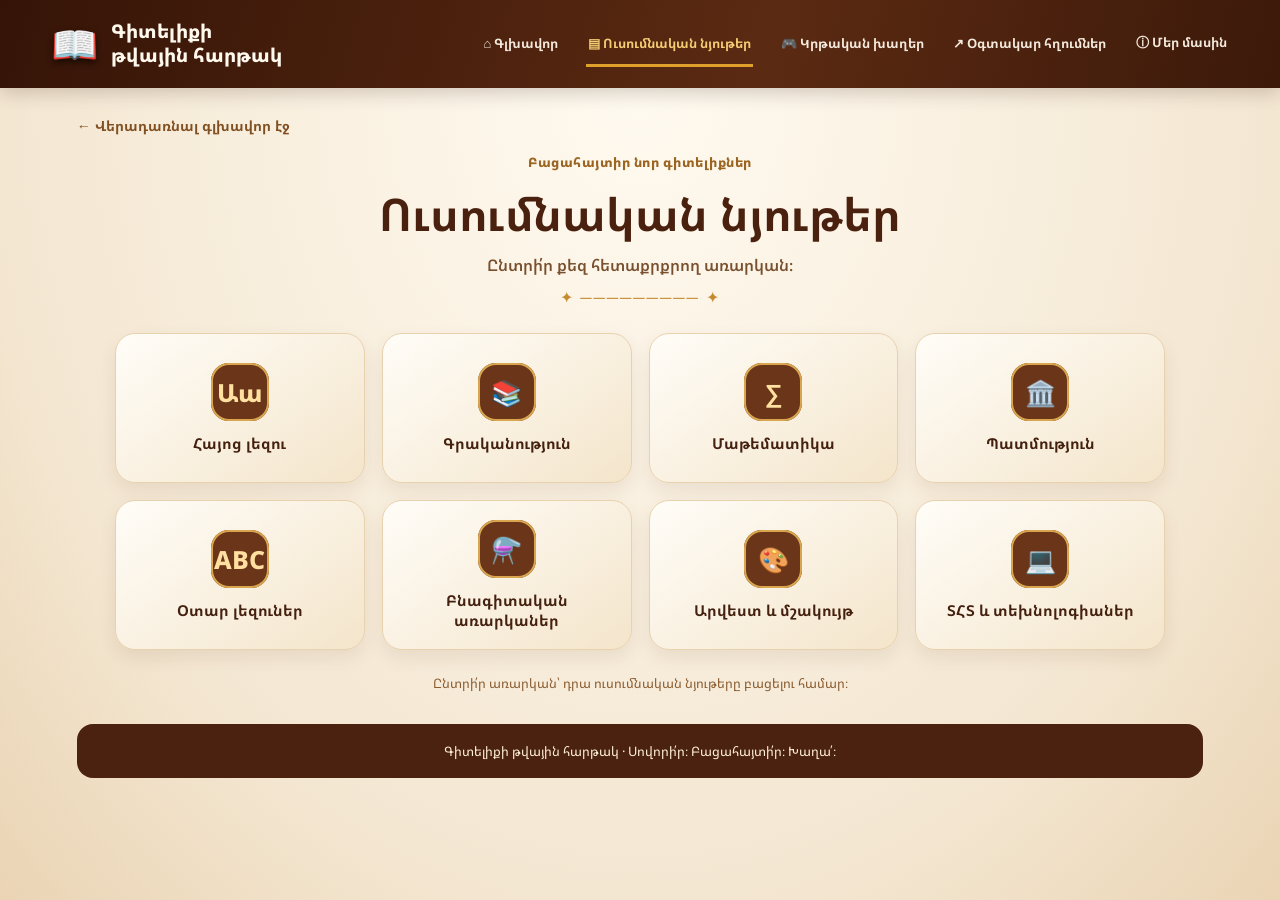
==== subjects.html @ 48b006b2 "Add files via upload" ====
<!DOCTYPE html>
<html lang="hy">
<head>
  <meta charset="UTF-8">
  <meta name="viewport" content="width=device-width, initial-scale=1.0">
  <meta name="description" content="Ընտրիր առարկան և բացահայտիր ուսումնական նյութերը։">
  <title>Ուսումնական նյութեր | Գիտելիքի թվային հարթակ</title>
  <link rel="stylesheet" href="style.css">
</head>
<body>
  <header class="site-header">
    <a class="brand" href="index.html" aria-label="Գլխավոր էջ">
      <span class="brand-mark">📖</span>
      <span>Գիտելիքի<br>թվային հարթակ</span>
    </a>
    <nav class="main-nav" aria-label="Հիմնական ընտրացանկ">
      <a href="index.html">⌂ Գլխավոր</a>
      <a class="active" href="subjects.html">▤ Ուսումնական նյութեր</a>
      <a href="index.html#games">🎮 Կրթական խաղեր</a>
      <a href="index.html#links">↗ Օգտակար հղումներ</a>
      <a href="index.html#about">ⓘ Մեր մասին</a>
    </nav>
  </header>

  <main class="subjects-page">
    <a class="back-link" href="index.html">← Վերադառնալ գլխավոր էջ</a>
    <div class="subjects-heading">
      <p class="eyebrow">Բացահայտիր նոր գիտելիքներ</p>
      <h1>Ուսումնական նյութեր</h1>
      <p>Ընտրի՛ր քեզ հետաքրքրող առարկան։</p>
      <span class="heading-ornament">✦ ───────── ✦</span>
    </div>

    <section class="subject-grid" aria-label="Առարկաների ցանկ">
      <button class="subject-card" data-subject="Հայոց լեզու"><span class="subject-icon">Աա</span><strong>Հայոց լեզու</strong></button>
      <button class="subject-card" data-subject="Գրականություն"><span class="subject-icon">📚</span><strong>Գրականություն</strong></button>
      <button class="subject-card" data-subject="Մաթեմատիկա"><span class="subject-icon">∑</span><strong>Մաթեմատիկա</strong></button>
      <button class="subject-card" data-subject="Պատմություն"><span class="subject-icon">🏛️</span><strong>Պատմություն</strong></button>
      <button class="subject-card" data-subject="Օտար լեզուներ"><span class="subject-icon">ABC</span><strong>Օտար լեզուներ</strong></button>
      <button class="subject-card" data-subject="Բնագիտական առարկաներ"><span class="subject-icon">⚗️</span><strong>Բնագիտական առարկաներ</strong></button>
      <button class="subject-card" data-subject="Արվեստ և մշակույթ"><span class="subject-icon">🎨</span><strong>Արվեստ և մշակույթ</strong></button>
      <button class="subject-card" data-subject="ՏՀՏ և տեխնոլոգիաներ"><span class="subject-icon">💻</span><strong>ՏՀՏ և տեխնոլոգիաներ</strong></button>
    </section>

    <p class="selection-note" id="selection-note" aria-live="polite">Ընտրի՛ր առարկան՝ դրա ուսումնական նյութերը բացելու համար։</p>
    <footer class="simple-footer">Գիտելիքի թվային հարթակ · Սովորի՛ր։ Բացահայտի՛ր։ Խաղա՛։</footer>
  </main>
  <script>
    document.querySelectorAll(".subject-card").forEach(card => {
      card.addEventListener("click", () => {
        const subject = card.dataset.subject;
        document.getElementById("selection-note").textContent =
          `«${subject}» բաժնի նյութերը շուտով կավելացվեն։`;
        document.querySelectorAll(".subject-card").forEach(item => item.classList.remove("selected"));
        card.classList.add("selected");
      });
    });
  </script>
</body>
</html>
---- style.css ----
@import url('https://fonts.googleapis.com/css2?family=Noto+Sans+Armenian:wght@400;500;600;700;800&display=swap');
:root {
  --brown: #4a210f;
  --brown-dark: #321407;
  --brown-soft: #75401f;
  --cream: #fff7e8;
  --cream-deep: #f3e2c5;
  --gold: #e9a82e;
  --gold-light: #ffd77a;
  --ink: #44200f;
  --shadow: 0 12px 28px rgba(73, 36, 14, .14);
}
* { box-sizing: border-box; }
html { scroll-behavior: smooth; }
body {
  margin: 0;
  color: var(--ink);
  background: #f8efdf;
  font-family: "Noto Sans Armenian", "Arial", sans-serif;
}
a { color: inherit; text-decoration: none; }
.site-header {
  min-height: 88px;
  padding: 12px clamp(18px, 4vw, 62px);
  display: flex; align-items: center; justify-content: space-between; gap: 24px;
  color: #fff9ed;
  background: linear-gradient(105deg, #351407, #5b2a12 60%, #3c190a);
  box-shadow: 0 5px 18px rgba(42, 18, 5, .2);
  position: relative; z-index: 2;
}
.brand { display: flex; align-items: center; gap: 13px; font-weight: 800; font-size: 19px; line-height: 1.25; white-space: nowrap; }
.brand-mark { font-size: 38px; filter: drop-shadow(0 3px 3px #170900); }
.main-nav { display: flex; align-items: center; justify-content: flex-end; gap: clamp(12px, 2vw, 30px); flex-wrap: wrap; }
.main-nav a { font-size: 13px; font-weight: 700; padding: 12px 2px; color: #fff7e9; opacity: .94; border-bottom: 3px solid transparent; }
.main-nav a:hover, .main-nav a.active { color: var(--gold-light); border-color: var(--gold); }
.hero {
  min-height: 430px; padding: 45px clamp(22px, 6vw, 90px) 20px;
  display: grid; grid-template-columns: .9fr 1.1fr; align-items: center; gap: 24px;
  background: radial-gradient(ellipse at 75% 25%, #fff9e9 0, #f1dfbf 48%, #dfb77c 100%);
  overflow: hidden; position: relative;
}
.hero:after { content: ""; position: absolute; left: -5%; right: -5%; bottom: -48px; height: 95px; background: #7a3c16; border-radius: 50% 50% 0 0; }
.hero-copy { position: relative; z-index: 1; max-width: 540px; }
.eyebrow { margin: 0 0 12px; color: #9b6421; font-size: 13px; font-weight: 800; letter-spacing: .04em; }
.hero h1 { margin: 0; color: var(--brown); font-size: clamp(36px, 5vw, 64px); line-height: 1.18; font-weight: 800; }
.hero h1 span { color: #b8791c; }
.motto { margin: 20px 0 26px; font-size: clamp(17px, 2vw, 23px); font-weight: 700; color: #5c2c13; }
.gold-button { display: inline-flex; align-items: center; gap: 18px; padding: 14px 22px; border-radius: 999px; background: linear-gradient(180deg, #ffdb83, #e7a52c); color: #48200b; font-weight: 800; box-shadow: 0 5px 0 #bd791b, 0 10px 18px #6a390e2b; }
.gold-button span { font-size: 22px; }
.hero-scene { height: 340px; position: relative; border-radius: 28px; background: linear-gradient(145deg, #f8e6c7, #d9b17b); box-shadow: inset 0 0 0 8px #ffffff65, var(--shadow); overflow: hidden; }
.hero-scene:before { content: ""; position: absolute; inset: 0; background: repeating-linear-gradient(0deg, transparent 0 72px, #8e5c2b13 73px 75px); }
.chalkboard { position: absolute; top: 28px; left: 17%; right: 9%; height: 205px; border: 12px solid #9a5b24; border-radius: 12px; background: #302b25; box-shadow: 0 8px 0 #6e3c19; color: #fff7e8; text-align: center; padding: 24px 10px; transform: rotate(-1deg); }
.chalk-title { font-size: clamp(25px, 3.5vw, 43px); font-weight: 800; letter-spacing: .02em; }
.chalk-subtitle { font-size: clamp(20px, 3vw, 34px); color: #f2b83d; font-weight: 800; }
.chalk-line { width: 55%; height: 5px; margin: 12px auto; border-radius: 50%; background: #e9ad35; transform: rotate(-2deg); }
.chalk-icons { color: #e7d9c5; font-size: 20px; }
.chalk-doodle { position: absolute; left: 15px; top: 10px; color: #f5c25e; font-size: 27px; }
.plant { position: absolute; right: 12px; top: 8px; font-size: 47px; z-index: 1; }
.globe { position: absolute; left: 3%; top: 39%; font-size: 58px; z-index: 1; }
.book-stack { position: absolute; left: 7%; bottom: 17px; display: flex; flex-direction: column; font-size: 40px; line-height: .75; transform: rotate(-7deg); }
.open-book { position: absolute; left: 42%; bottom: 7px; font-size: 76px; filter: drop-shadow(0 6px 3px #60351555); }
.notebook { position: absolute; right: 4%; bottom: 13px; font-size: 56px; transform: rotate(8deg); }
.notebook span { font-size: 24px; }
.home-cards { position: relative; z-index: 1; margin: -5px clamp(18px, 4vw, 62px) 24px; display: grid; grid-template-columns: repeat(4, 1fr); gap: 16px; }
.home-card { min-height: 130px; padding: 20px 18px; display: flex; align-items: center; gap: 13px; background: linear-gradient(145deg, #fffdf7, #f6e8d1); border: 1px solid #e9d4b4; border-radius: 22px; box-shadow: var(--shadow); transition: transform .2s, box-shadow .2s; }
.home-card:hover { transform: translateY(-5px); box-shadow: 0 16px 28px #4d270e24; }
.card-icon { font-size: 36px; min-width: 42px; text-align: center; }
.card-text { display: flex; flex-direction: column; gap: 7px; flex: 1; }
.card-text strong { font-size: 15px; line-height: 1.35; color: #4b220f; }
.card-text small { font-size: 12px; color: #81512c; }
.arrow { display: grid; place-items: center; width: 31px; height: 31px; flex: 0 0 31px; border-radius: 50%; background: var(--brown); color: white; font-size: 20px; }
.quote-footer { min-height: 86px; padding: 20px; display: flex; justify-content: center; align-items: center; gap: 20px; color: #fff2d9; background: linear-gradient(100deg, #4a1d0b, #713b18, #3a1708); text-align: center; font-style: italic; font-weight: 600; }
.footer-book { font-size: 32px; }
.subjects-page { min-height: calc(100vh - 88px); padding: 26px clamp(18px, 6vw, 90px) 35px; background: radial-gradient(ellipse at top, #fffaf0, #f4e7d2 70%, #ead4b4); }
.back-link { display: inline-block; color: #815022; font-size: 14px; font-weight: 700; margin-bottom: 14px; }
.back-link:hover { color: #b57920; }
.subjects-heading { text-align: center; margin: 4px auto 25px; }
.subjects-heading h1 { margin: 0; font-size: clamp(30px, 4vw, 45px); color: var(--brown); }
.subjects-heading p:not(.eyebrow) { margin: 10px 0; color: #79502e; font-weight: 600; }
.heading-ornament { color: #c58b31; letter-spacing: .12em; }
.subject-grid { max-width: 1050px; margin: 0 auto; display: grid; grid-template-columns: repeat(4, 1fr); gap: 17px; }
.subject-card { min-height: 150px; border: 1px solid #e8d2ae; border-radius: 20px; background: linear-gradient(145deg, #fffdf8, #f4e5cb); box-shadow: 0 8px 18px #59301417; color: var(--ink); display: flex; flex-direction: column; justify-content: center; align-items: center; gap: 12px; font: inherit; cursor: pointer; transition: .2s ease; padding: 16px; }
.subject-card:hover, .subject-card.selected { transform: translateY(-4px); border-color: #d39a39; box-shadow: 0 13px 23px #59301424; background: #fff8e9; }
.subject-icon { width: 58px; height: 58px; display: grid; place-items: center; border-radius: 18px; background: #6a3519; color: #ffe0a0; font-size: 25px; font-weight: 800; box-shadow: inset 0 0 0 2px #d9a64f; }
.subject-card strong { font-size: 15px; text-align: center; }
.selection-note { min-height: 26px; margin: 24px auto 10px; text-align: center; color: #8b5d31; font-size: 13px; }
.simple-footer { margin-top: 24px; padding: 18px; text-align: center; color: #fff1d9; background: #4b210f; border-radius: 16px; font-size: 13px; }
@media (max-width: 900px) {
  .site-header { align-items: flex-start; flex-direction: column; gap: 10px; }
  .main-nav { justify-content: flex-start; }
  .hero { grid-template-columns: 1fr; padding-top: 32px; }
  .hero-scene { height: 290px; }
  .home-cards { grid-template-columns: repeat(2, 1fr); margin-top: 16px; }
  .subject-grid { grid-template-columns: repeat(2, 1fr); }
}
@media (max-width: 520px) {
  .brand { font-size: 16px; }
  .main-nav { gap: 8px 14px; }
  .main-nav a { font-size: 11px; }
  .hero { padding-left: 18px; padding-right: 18px; }
  .hero-scene { height: 240px; }
  .chalkboard { height: 155px; border-width: 8px; padding: 18px 5px; }
  .globe { font-size: 42px; }
  .book-stack { font-size: 30px; }
  .open-book { font-size: 55px; }
  .notebook { font-size: 40px; }
  .home-cards { grid-template-columns: 1fr; margin-left: 16px; margin-right: 16px; }
  .home-card { min-height: 100px; }
  .subject-grid { gap: 11px; }
  .subject-card { min-height: 130px; padding: 10px; }
  .subject-card strong { font-size: 13px; }
}
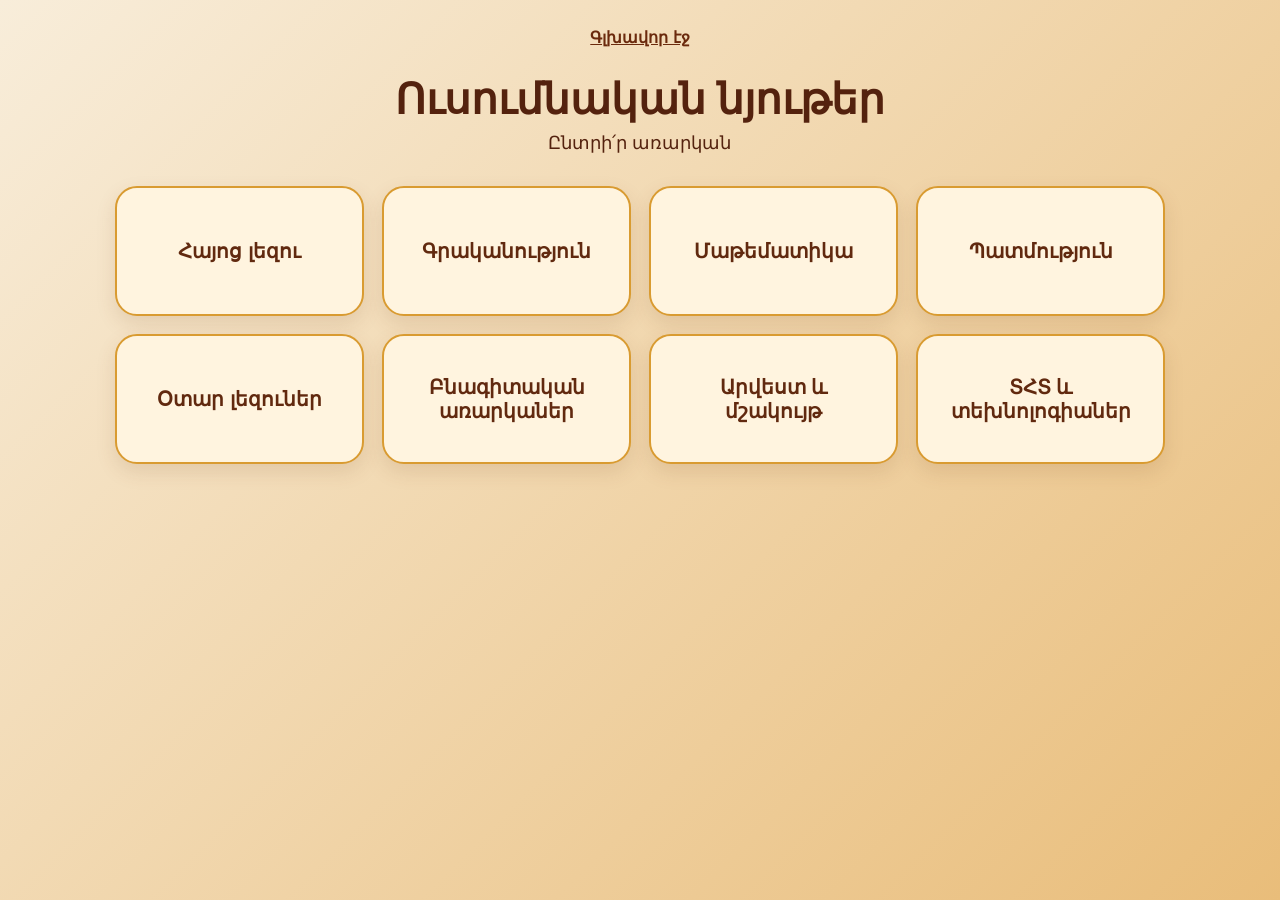
==== commit 8abb8716: "Add files via upload" ====
--- a/subjects.html
+++ b/subjects.html
@@ -3,58 +3,24 @@
 <head>
   <meta charset="UTF-8">
   <meta name="viewport" content="width=device-width, initial-scale=1.0">
-  <meta name="description" content="Ընտրիր առարկան և բացահայտիր ուսումնական նյութերը։">
   <title>Ուսումնական նյութեր | Գիտելիքի թվային հարթակ</title>
   <link rel="stylesheet" href="style.css">
 </head>
-<body>
-  <header class="site-header">
-    <a class="brand" href="index.html" aria-label="Գլխավոր էջ">
-      <span class="brand-mark">📖</span>
-      <span>Գիտելիքի<br>թվային հարթակ</span>
-    </a>
-    <nav class="main-nav" aria-label="Հիմնական ընտրացանկ">
-      <a href="index.html">⌂ Գլխավոր</a>
-      <a class="active" href="subjects.html">▤ Ուսումնական նյութեր</a>
-      <a href="index.html#games">🎮 Կրթական խաղեր</a>
-      <a href="index.html#links">↗ Օգտակար հղումներ</a>
-      <a href="index.html#about">ⓘ Մեր մասին</a>
-    </nav>
+<body class="subjects-page">
+  <header class="simple-header">
+    <a href="index.html">Գլխավոր էջ</a>
+    <h1>Ուսումնական նյութեր</h1>
+    <p>Ընտրի՛ր առարկան</p>
   </header>
-
-  <main class="subjects-page">
-    <a class="back-link" href="index.html">← Վերադառնալ գլխավոր էջ</a>
-    <div class="subjects-heading">
-      <p class="eyebrow">Բացահայտիր նոր գիտելիքներ</p>
-      <h1>Ուսումնական նյութեր</h1>
-      <p>Ընտրի՛ր քեզ հետաքրքրող առարկան։</p>
-      <span class="heading-ornament">✦ ───────── ✦</span>
-    </div>
-
-    <section class="subject-grid" aria-label="Առարկաների ցանկ">
-      <button class="subject-card" data-subject="Հայոց լեզու"><span class="subject-icon">Աա</span><strong>Հայոց լեզու</strong></button>
-      <button class="subject-card" data-subject="Գրականություն"><span class="subject-icon">📚</span><strong>Գրականություն</strong></button>
-      <button class="subject-card" data-subject="Մաթեմատիկա"><span class="subject-icon">∑</span><strong>Մաթեմատիկա</strong></button>
-      <button class="subject-card" data-subject="Պատմություն"><span class="subject-icon">🏛️</span><strong>Պատմություն</strong></button>
-      <button class="subject-card" data-subject="Օտար լեզուներ"><span class="subject-icon">ABC</span><strong>Օտար լեզուներ</strong></button>
-      <button class="subject-card" data-subject="Բնագիտական առարկաներ"><span class="subject-icon">⚗️</span><strong>Բնագիտական առարկաներ</strong></button>
-      <button class="subject-card" data-subject="Արվեստ և մշակույթ"><span class="subject-icon">🎨</span><strong>Արվեստ և մշակույթ</strong></button>
-      <button class="subject-card" data-subject="ՏՀՏ և տեխնոլոգիաներ"><span class="subject-icon">💻</span><strong>ՏՀՏ և տեխնոլոգիաներ</strong></button>
-    </section>
-
-    <p class="selection-note" id="selection-note" aria-live="polite">Ընտրի՛ր առարկան՝ դրա ուսումնական նյութերը բացելու համար։</p>
-    <footer class="simple-footer">Գիտելիքի թվային հարթակ · Սովորի՛ր։ Բացահայտի՛ր։ Խաղա՛։</footer>
+  <main class="subject-grid">
+    <a href="#" class="subject-card">Հայոց լեզու</a>
+    <a href="#" class="subject-card">Գրականություն</a>
+    <a href="#" class="subject-card">Մաթեմատիկա</a>
+    <a href="#" class="subject-card">Պատմություն</a>
+    <a href="#" class="subject-card">Օտար լեզուներ</a>
+    <a href="#" class="subject-card">Բնագիտական առարկաներ</a>
+    <a href="#" class="subject-card">Արվեստ և մշակույթ</a>
+    <a href="#" class="subject-card">ՏՀՏ և տեխնոլոգիաներ</a>
   </main>
-  <script>
-    document.querySelectorAll(".subject-card").forEach(card => {
-      card.addEventListener("click", () => {
-        const subject = card.dataset.subject;
-        document.getElementById("selection-note").textContent =
-          `«${subject}» բաժնի նյութերը շուտով կավելացվեն։`;
-        document.querySelectorAll(".subject-card").forEach(item => item.classList.remove("selected"));
-        card.classList.add("selected");
-      });
-    });
-  </script>
 </body>
 </html>
--- a/style.css
+++ b/style.css
@@ -1,112 +1,115 @@
-@import url('https://fonts.googleapis.com/css2?family=Noto+Sans+Armenian:wght@400;500;600;700;800&display=swap');
-:root {
-  --brown: #4a210f;
-  --brown-dark: #321407;
-  --brown-soft: #75401f;
-  --cream: #fff7e8;
-  --cream-deep: #f3e2c5;
-  --gold: #e9a82e;
-  --gold-light: #ffd77a;
-  --ink: #44200f;
-  --shadow: 0 12px 28px rgba(73, 36, 14, .14);
-}
 * { box-sizing: border-box; }
 html { scroll-behavior: smooth; }
 body {
   margin: 0;
-  color: var(--ink);
-  background: #f8efdf;
-  font-family: "Noto Sans Armenian", "Arial", sans-serif;
+  background: #f5e4c8;
+  color: #54220e;
+  font-family: Georgia, "Noto Sans Armenian", Arial, sans-serif;
 }
-a { color: inherit; text-decoration: none; }
-.site-header {
-  min-height: 88px;
-  padding: 12px clamp(18px, 4vw, 62px);
-  display: flex; align-items: center; justify-content: space-between; gap: 24px;
-  color: #fff9ed;
-  background: linear-gradient(105deg, #351407, #5b2a12 60%, #3c190a);
-  box-shadow: 0 5px 18px rgba(42, 18, 5, .2);
-  position: relative; z-index: 2;
+.home { width: 100%; }
+.artboard {
+  position: relative;
+  width: 100%;
+  max-width: 1648px;
+  margin: 0 auto;
+  aspect-ratio: 1648 / 928;
+  overflow: hidden;
+  background: #6b2a0d;
 }
-.brand { display: flex; align-items: center; gap: 13px; font-weight: 800; font-size: 19px; line-height: 1.25; white-space: nowrap; }
-.brand-mark { font-size: 38px; filter: drop-shadow(0 3px 3px #170900); }
-.main-nav { display: flex; align-items: center; justify-content: flex-end; gap: clamp(12px, 2vw, 30px); flex-wrap: wrap; }
-.main-nav a { font-size: 13px; font-weight: 700; padding: 12px 2px; color: #fff7e9; opacity: .94; border-bottom: 3px solid transparent; }
-.main-nav a:hover, .main-nav a.active { color: var(--gold-light); border-color: var(--gold); }
-.hero {
-  min-height: 430px; padding: 45px clamp(22px, 6vw, 90px) 20px;
-  display: grid; grid-template-columns: .9fr 1.1fr; align-items: center; gap: 24px;
-  background: radial-gradient(ellipse at 75% 25%, #fff9e9 0, #f1dfbf 48%, #dfb77c 100%);
-  overflow: hidden; position: relative;
+.scene {
+  position: absolute;
+  inset: 0;
+  width: 100%;
+  height: 100%;
+  object-fit: fill;
+  display: block;
 }
-.hero:after { content: ""; position: absolute; left: -5%; right: -5%; bottom: -48px; height: 95px; background: #7a3c16; border-radius: 50% 50% 0 0; }
-.hero-copy { position: relative; z-index: 1; max-width: 540px; }
-.eyebrow { margin: 0 0 12px; color: #9b6421; font-size: 13px; font-weight: 800; letter-spacing: .04em; }
-.hero h1 { margin: 0; color: var(--brown); font-size: clamp(36px, 5vw, 64px); line-height: 1.18; font-weight: 800; }
-.hero h1 span { color: #b8791c; }
-.motto { margin: 20px 0 26px; font-size: clamp(17px, 2vw, 23px); font-weight: 700; color: #5c2c13; }
-.gold-button { display: inline-flex; align-items: center; gap: 18px; padding: 14px 22px; border-radius: 999px; background: linear-gradient(180deg, #ffdb83, #e7a52c); color: #48200b; font-weight: 800; box-shadow: 0 5px 0 #bd791b, 0 10px 18px #6a390e2b; }
-.gold-button span { font-size: 22px; }
-.hero-scene { height: 340px; position: relative; border-radius: 28px; background: linear-gradient(145deg, #f8e6c7, #d9b17b); box-shadow: inset 0 0 0 8px #ffffff65, var(--shadow); overflow: hidden; }
-.hero-scene:before { content: ""; position: absolute; inset: 0; background: repeating-linear-gradient(0deg, transparent 0 72px, #8e5c2b13 73px 75px); }
-.chalkboard { position: absolute; top: 28px; left: 17%; right: 9%; height: 205px; border: 12px solid #9a5b24; border-radius: 12px; background: #302b25; box-shadow: 0 8px 0 #6e3c19; color: #fff7e8; text-align: center; padding: 24px 10px; transform: rotate(-1deg); }
-.chalk-title { font-size: clamp(25px, 3.5vw, 43px); font-weight: 800; letter-spacing: .02em; }
-.chalk-subtitle { font-size: clamp(20px, 3vw, 34px); color: #f2b83d; font-weight: 800; }
-.chalk-line { width: 55%; height: 5px; margin: 12px auto; border-radius: 50%; background: #e9ad35; transform: rotate(-2deg); }
-.chalk-icons { color: #e7d9c5; font-size: 20px; }
-.chalk-doodle { position: absolute; left: 15px; top: 10px; color: #f5c25e; font-size: 27px; }
-.plant { position: absolute; right: 12px; top: 8px; font-size: 47px; z-index: 1; }
-.globe { position: absolute; left: 3%; top: 39%; font-size: 58px; z-index: 1; }
-.book-stack { position: absolute; left: 7%; bottom: 17px; display: flex; flex-direction: column; font-size: 40px; line-height: .75; transform: rotate(-7deg); }
-.open-book { position: absolute; left: 42%; bottom: 7px; font-size: 76px; filter: drop-shadow(0 6px 3px #60351555); }
-.notebook { position: absolute; right: 4%; bottom: 13px; font-size: 56px; transform: rotate(8deg); }
-.notebook span { font-size: 24px; }
-.home-cards { position: relative; z-index: 1; margin: -5px clamp(18px, 4vw, 62px) 24px; display: grid; grid-template-columns: repeat(4, 1fr); gap: 16px; }
-.home-card { min-height: 130px; padding: 20px 18px; display: flex; align-items: center; gap: 13px; background: linear-gradient(145deg, #fffdf7, #f6e8d1); border: 1px solid #e9d4b4; border-radius: 22px; box-shadow: var(--shadow); transition: transform .2s, box-shadow .2s; }
-.home-card:hover { transform: translateY(-5px); box-shadow: 0 16px 28px #4d270e24; }
-.card-icon { font-size: 36px; min-width: 42px; text-align: center; }
-.card-text { display: flex; flex-direction: column; gap: 7px; flex: 1; }
-.card-text strong { font-size: 15px; line-height: 1.35; color: #4b220f; }
-.card-text small { font-size: 12px; color: #81512c; }
-.arrow { display: grid; place-items: center; width: 31px; height: 31px; flex: 0 0 31px; border-radius: 50%; background: var(--brown); color: white; font-size: 20px; }
-.quote-footer { min-height: 86px; padding: 20px; display: flex; justify-content: center; align-items: center; gap: 20px; color: #fff2d9; background: linear-gradient(100deg, #4a1d0b, #713b18, #3a1708); text-align: center; font-style: italic; font-weight: 600; }
-.footer-book { font-size: 32px; }
-.subjects-page { min-height: calc(100vh - 88px); padding: 26px clamp(18px, 6vw, 90px) 35px; background: radial-gradient(ellipse at top, #fffaf0, #f4e7d2 70%, #ead4b4); }
-.back-link { display: inline-block; color: #815022; font-size: 14px; font-weight: 700; margin-bottom: 14px; }
-.back-link:hover { color: #b57920; }
-.subjects-heading { text-align: center; margin: 4px auto 25px; }
-.subjects-heading h1 { margin: 0; font-size: clamp(30px, 4vw, 45px); color: var(--brown); }
-.subjects-heading p:not(.eyebrow) { margin: 10px 0; color: #79502e; font-weight: 600; }
-.heading-ornament { color: #c58b31; letter-spacing: .12em; }
-.subject-grid { max-width: 1050px; margin: 0 auto; display: grid; grid-template-columns: repeat(4, 1fr); gap: 17px; }
-.subject-card { min-height: 150px; border: 1px solid #e8d2ae; border-radius: 20px; background: linear-gradient(145deg, #fffdf8, #f4e5cb); box-shadow: 0 8px 18px #59301417; color: var(--ink); display: flex; flex-direction: column; justify-content: center; align-items: center; gap: 12px; font: inherit; cursor: pointer; transition: .2s ease; padding: 16px; }
-.subject-card:hover, .subject-card.selected { transform: translateY(-4px); border-color: #d39a39; box-shadow: 0 13px 23px #59301424; background: #fff8e9; }
-.subject-icon { width: 58px; height: 58px; display: grid; place-items: center; border-radius: 18px; background: #6a3519; color: #ffe0a0; font-size: 25px; font-weight: 800; box-shadow: inset 0 0 0 2px #d9a64f; }
-.subject-card strong { font-size: 15px; text-align: center; }
-.selection-note { min-height: 26px; margin: 24px auto 10px; text-align: center; color: #8b5d31; font-size: 13px; }
-.simple-footer { margin-top: 24px; padding: 18px; text-align: center; color: #fff1d9; background: #4b210f; border-radius: 16px; font-size: 13px; }
-@media (max-width: 900px) {
-  .site-header { align-items: flex-start; flex-direction: column; gap: 10px; }
-  .main-nav { justify-content: flex-start; }
-  .hero { grid-template-columns: 1fr; padding-top: 32px; }
-  .hero-scene { height: 290px; }
-  .home-cards { grid-template-columns: repeat(2, 1fr); margin-top: 16px; }
+/* Բոլոր գրությունները առանձին HTML տեքստեր են, ոչ թե նկարի մաս։ */
+.nav-text a {
+  position: absolute;
+  top: 3.1%;
+  color: #fff6e7;
+  text-decoration: none;
+  font-weight: 700;
+  font-size: clamp(8px, 1.08vw, 17px);
+  white-space: nowrap;
+  text-shadow: 0 1px 2px #54200c;
+}
+.nav-home { left: 31.3%; color: #ffca38 !important; }
+.nav-subjects { left: 40.3%; }
+.nav-games { left: 53.9%; }
+.nav-links { left: 65.3%; }
+.nav-about { left: 78.8%; }
+
+.board-copy {
+  position: absolute;
+  left: 47%;
+  top: 21%;
+  width: 38%;
+  height: 34%;
+  display: flex;
+  flex-direction: column;
+  align-items: center;
+  justify-content: center;
+  gap: 2%;
+  text-align: center;
+  color: #fff;
+  font-weight: 800;
+  line-height: 1.18;
+  text-shadow: 0 2px 3px #222;
+}
+.board-line { display: block; font-size: clamp(18px, 4vw, 62px); }
+.board-line-two { color: #ffc02b; font-size: clamp(16px, 3.2vw, 50px); }
+
+.feature-copy {
+  position: absolute;
+  left: 2%;
+  top: 68.3%;
+  width: 96%;
+  height: 17.5%;
+  display: grid;
+  grid-template-columns: repeat(4, 1fr);
+  gap: 1.1%;
+}
+.feature {
+  display: flex;
+  flex-direction: column;
+  justify-content: center;
+  align-items: center;
+  padding: 3% 4% 2% 19%;
+  color: #59250f;
+  text-decoration: none;
+  text-align: center;
+  min-width: 0;
+}
+.feature strong { font-size: clamp(9px, 1.55vw, 23px); line-height: 1.2; }
+.feature small { margin-top: 4%; font-size: clamp(7px, .95vw, 14px); font-weight: 600; }
+.footer-copy {
+  position: absolute;
+  left: 22%;
+  top: 93.4%;
+  width: 56%;
+  margin: 0;
+  text-align: center;
+  color: #fff8ed;
+  font-style: italic;
+  font-size: clamp(9px, 1.65vw, 24px);
+}
+.subjects-page { min-height: 100vh; padding: 28px 5vw 60px; background: linear-gradient(135deg, #f8edda, #e9bd7a); }
+.simple-header { text-align: center; color: #54220e; }
+.simple-header a { color: #6b2a0d; font-weight: 700; }
+.simple-header h1 { margin: 28px 0 8px; font-size: clamp(26px, 4vw, 42px); }
+.simple-header p { margin: 0 0 32px; font-size: 18px; }
+.subject-grid { max-width: 1050px; margin: auto; display: grid; grid-template-columns: repeat(4, 1fr); gap: 18px; }
+.subject-card {
+  min-height: 130px; display: grid; place-items: center; padding: 20px;
+  border: 2px solid #d99b31; border-radius: 22px; background: #fff4df;
+  color: #61290f; text-decoration: none; text-align: center; font-size: 20px; font-weight: 700;
+  box-shadow: 0 8px 20px #75401d22;
+}
+.subject-card:hover { background: #ffdf9e; transform: translateY(-2px); }
+@media (max-width: 700px) {
   .subject-grid { grid-template-columns: repeat(2, 1fr); }
+  .nav-text a { font-size: 1.15vw; }
+  .feature { padding-left: 15%; }
 }
-@media (max-width: 520px) {
-  .brand { font-size: 16px; }
-  .main-nav { gap: 8px 14px; }
-  .main-nav a { font-size: 11px; }
-  .hero { padding-left: 18px; padding-right: 18px; }
-  .hero-scene { height: 240px; }
-  .chalkboard { height: 155px; border-width: 8px; padding: 18px 5px; }
-  .globe { font-size: 42px; }
-  .book-stack { font-size: 30px; }
-  .open-book { font-size: 55px; }
-  .notebook { font-size: 40px; }
-  .home-cards { grid-template-columns: 1fr; margin-left: 16px; margin-right: 16px; }
-  .home-card { min-height: 100px; }
-  .subject-grid { gap: 11px; }
-  .subject-card { min-height: 130px; padding: 10px; }
-  .subject-card strong { font-size: 13px; }
-}
